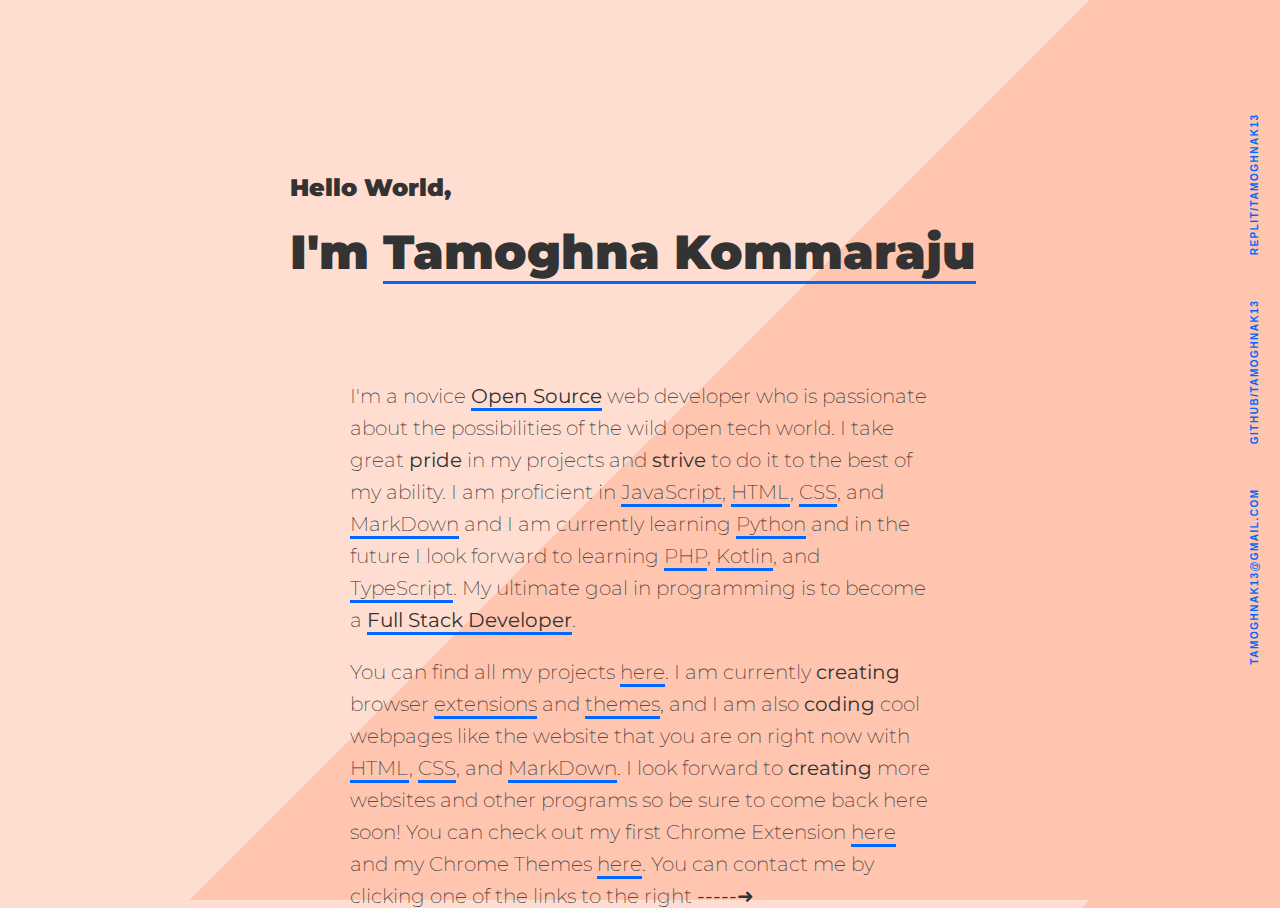
==== aboutme.html @ 5990feaf "Update aboutme.html" ====
<!Doctype html>
<html>
  <head>
    <meta charset="utf-8">
    <link href="http://fonts.googleapis.com/css?family=Source+Sans+Pro:400,700|Montserrat" rel="stylesheet" type="text/css">
    <link rel="stylesheet" type="text/css" href="css/style2.css">
    <link rel="icon" href="favicon.png" type="image/x-icon"> 
  <p class="big">
    <body>
   <div class="wrapper">
    <div class="container">
        
      <text-align: center>
            <b><h2>Hello World,<br /></b><b><h1>I'm <span><a href="https://github.com/TamoghnaK13" target="_blank">Tamoghna Kommaraju</a></b></span></h1></h2>
             <div class="banner_content">
 
                   
    <header>
      <text-align: center>
      </header>
      <article>
        <p>I'm a novice <b><a href="https://en.wikipedia.org/wiki/Open_source" target="_blank">Open Source</a></b> web developer who is passionate about the possibilities of the wild open tech world. I take great <b>pride</b> in my projects and <b>strive</b> to do it to the best of my ability. I am proficient in <a href="https://en.wikipedia.org/wiki/JavaScript" target="_blank">JavaScript</a>, <a href="https://en.wikipedia.org/wiki/HTML" target="_blank">HTML</a>, <a href="https://en.wikipedia.org/wiki/CSS" target="_blank">CSS</a>, and <a href="https://en.wikipedia.org/wiki/Markdown" target="_blank">MarkDown</a> and I am currently learning <a href="https://en.wikipedia.org/wiki/Python_(programming_language)" target="_blank">Python</a> and in the future I look forward to learning <a href="https://en.wikipedia.org/wiki/PHP" target="_blank">PHP</a>, <a href="https://en.wikipedia.org/wiki/Kotlin_(programming_language)" target="_blank">Kotlin</a>, and <a href="https://en.wikipedia.org/wiki/TypeScript" target="_blank">TypeScript</a>. My ultimate goal in programming is to become a <b><a href="https://www.guru99.com/full-stack-developer.html" target="_blank">Full Stack Developer</a></b>.    </p><p>                                                                                                                                                                                      You can find all my projects <a href="https://github.com/TamoghnaK13" target="_blank">here</a>. I am currently <b>creating</b> browser <a href="https://en.wikipedia.org/wiki/Browser_extension" target="_blank">extensions</a> and <a href="https://www.google.com/search?rlz=1CABASQ_enUS929&sxsrf=ALeKk02ZH8pcfOB2EjPWOOWcnC9MjNGcOw%3A1606589015499&ei=V5rCX_mCHsbP5gL2-rfABg&q=+what+are+browser+themes&oq=+what+are+browser+themes&gs_lcp=CgZwc3ktYWIQAzoECCMQJzoHCAAQFBCHAjoCCAA6BggAEAcQHjoHCCMQsAIQJzoECAAQDToICAAQCBAHEB46BggAEA0QHjoICAAQDRAKEB46CAgAEA0QBRAeUJidAViXrwFg8bABaABwAXgAgAFYiAHFBpIBAjEwmAEAoAEBqgEHZ3dzLXdpesABAQ&sclient=psy-ab&ved=0ahUKEwi5isa88qXtAhXGp1kKHXb9DWgQ4dUDCA0&uact=5" target="_blank">themes</a>, and I am also <b>coding</b> cool webpages like the website that you are on right now with <a href="https://en.wikipedia.org/wiki/HTML" target="_blank">HTML</a>, <a href="https://en.wikipedia.org/wiki/CSS" target="_blank">CSS</a>, and <a href="https://en.wikipedia.org/wiki/Markdown" target="_blank">MarkDown</a>. I look forward to <b>creating</b> more websites and other programs so be sure to come back here soon! You can check out my first Chrome Extension <a href="https://tamoghnak13.github.io/AdSword-AdBlocker-Website/" target="_blank">here</a> and my Chrome Themes <a href="https://tamoghnak13.github.io/AdSword-AdBlocker-Website/" target="_blank">here</a>. You can contact me by clicking one of the links to the right <b>-----</b>➜         </p>

      </article>
      <div align="center">
<p>&nbsp<img align="left" src="https://github-readme-stats.vercel.app/api/top-langs/?username=tamoghnak13&layout=compact" alt="TamoghnaK13" /></p>

<p>&nbsp<img align="center" src="https://github-readme-stats.vercel.app/api?username=tamoghnak13&show_icons=true&hide=contribs" alt="TamoghnaK13" /></p>
   
        </p>
        <h2>My Projects</h2>
        <p><img align="center" src="https://github-readme-stats.vercel.app/api/pin/?username=tamoghnak13&repo=AdSword-Ad-Blocker" alt="TamoghnaK13" /></p>

        <p><img align="center" src="https://github-readme-stats.vercel.app/api/pin/?username=tamoghnak13&repo=DevPortfolio" alt="TamoghnaK13" /></p>
        <p><img align="center" src="https://github-readme-stats.vercel.app/api/pin/?username=tamoghnak13&repo=BluBlock-A-Blue-light-Filter" alt="TamoghnaK13" /></p>
        <p><img align="center" src="https://github-readme-stats.vercel.app/api/pin/?username=tamoghnak13&repo=AdSword-AdBlocker-Website" alt="TamoghnaK13" /></p>
        <p><img align="center" src="https://github-readme-stats.vercel.app/api/pin/?username=tamoghnak13&repo=Extension-Boilerplate" alt="TamoghnaK13" /></p>
        </div>
        <div align="center">

      
    <footer>
      <ul class="meta inline-list">
        <b><li><a href="mailto:to.tamoghnak13@gmail.com">tamoghnak13@gmail.com</a></li></b>
        <b><li><a href="https://github.com/TamoghnaK13" target="_blank">github/TamoghnaK13</a></li></b>
        <b><li><a href="https://repl.it/@TamoghnaK13" target="_blank">replit/TamoghnaK13</a></li></b>
       
      </ul>
    </footer>
  </div>
      <body>
   <div class="wrapper">
    <div class="container">
    <div align="center">
    <head>
      <style>
.button {
  background-color: #2074f5;
  border: none;
  color: white;
  padding: 8px 24px;
  text-align: center;
  text-decoration: none;
  display: inline-block;
  font-size: 19px;
  margin: 4px 2px;
  cursor: pointer;
  border-radius: 8px;
}
</style>
</head>
<a href="https://tamoghnak13.github.io/AdSword-AdBlocker-Website/" class="button">My Browser Extensions</a>
    <head>
<style>
.button {
  background-color: #2074f5;
  border: none;
  color: white;
  padding: 8px 24px;
  text-align: center;
  text-decoration: none;
  display: inline-block;
  font-size: 19px;
  margin: 4px 2px;
  cursor: pointer;
  border-radius: 8px;
}
</style>
</head>
<a href="https://tamoghnak13.github.io/AdSword-AdBlocker-Website/" class="button">My Browser Themes</a>
    <head>
<style>
.button {
  background-color: #2074f5;
  border: none;
  color: white;
  padding: 8px 24px;
  text-align: center;
  text-decoration: none;
  display: inline-block;
  font-size: 19px;
  margin: 4px 2px;
  cursor: pointer;
  border-radius: 8px;
}
</style>
</head>
<a href="https://github.com/TamoghnaK13/Extension-Boilerplate" class="button" target="_blank">My Projects</a>
   </div>

<div align="center">
     <head>
<style>
  .button {
  background-color: #2074f5;
  border: none;
  color: white;
  padding: 8px 24px;
  text-align: center;
  text-decoration: none;
  display: inline-block;
  font-size: 19px;
  margin: 4px 2px;
  cursor: pointer;
  border-radius: 10px;
}
</style>
</head>
<a href="mailto:to.tamoghnak13@gmail.com" class="button">Contact Me</a>

 
  <div align="center">
     <head>
<style>
  .button {
  background-color: #2074f5;
  border: none;
  color: white;
  padding: 8px 24px;
  text-align: center;
  text-decoration: none;
  display: inline-block;
  font-size: 19px;
  margin: 4px 2px;
  cursor: pointer;
  border-radius: 10px;
}
</style>
</head>
<a href="info" class="button">More Infoa>
  </div>
  
  <p><small>                 This website was created by Tamoghna Kommaraju on December 2, 2020.                 </small></p>
  
  <p>@TamoghnaK13</p>
  
  <audio controls autoplay>
  <source src="b.ogg" type="audio/ogg">
  <source src="b.mp3" type="audio/mpeg">
  Your Browser does not support audio.
</audio>
  </div>

      </body>
</html>
---- css/style2.css ----
body {font-family: Montserrat, Helvetica Neue, sans-serif; margin: 0 auto; line-height: 2em; padding: 12px; box-sizing: border-box; color: #333; overflow: auto;
background: #ffded1; /* Old browsers */
background: -moz-linear-gradient(-45deg,  #ffded1 0%, #ffded1 50%, #ffc5af 50%, #ffc5af 100%); /* FF3.6+ */
background: -webkit-gradient(linear, left top, right bottom, color-stop(0%,#ffded1), color-stop(50%,#ffded1), color-stop(50%,#ffc5af), color-stop(100%,#ffc5af)); /* Chrome,Safari4+ */
background: -webkit-linear-gradient(-45deg,  #ffded1 0%,#ffded1 50%,#ffc5af 50%,#ffc5af 100%); /* Chrome10+,Safari5.1+ */
background: -o-linear-gradient(-45deg,  #ffded1 0%,#ffded1 50%,#ffc5af 50%,#ffc5af 100%); /* Opera 11.10+ */
background: -ms-linear-gradient(-45deg,  #ffded1 0%,#ffded1 50%,#ffc5af 50%,#ffc5af 100%); /* IE10+ */
background: linear-gradient(135deg,  #ffded1 0%,#ffded1 50%,#ffc5af 50%,#ffc5af 100%); /* W3C */
filter: progid:DXImageTransform.Microsoft.gradient( startColorstr='#ffded1', endColorstr='#ffc5af',GradientType=1 ); /* IE6-9 fallback on horizontal gradient */

}

body, html {height: 100%;}

.wrapper {box-sizing: border-box; height: 100%; overflow: auto; }


a {text-decoration: none; color: #333; border-bottom: 3px solid #0068FF;}
a:hover {color: #0068FF}
p {font-weight: 200; font-size: 20px;}

.name {font-family: Montserrat; font-size: 40px; text-transform: uppercase; font-weight: 900; padding: 10px; border: 4px solid #0068FF; color: #0068FF; display: inline-block; position: center; margin-bottom: 60px; top: 60px; left: 90px;}

.container {margin: 0 auto; width: 700px; padding: 120px 12px 50px; overflow: auto;}
article {padding: 60px;}
/* TODO find better cross-platform characters */
/* article::before {
  content: '\2601';
  position: relative;
  top: 0;
  left: -30px;
  color: #0068FF;
  font-size: 24px;
}
article::after {
  content: '\2A55\2A55\2A55\2A55';
  position: relative;
  top: 40px;
  left: 300px;
  color: #0068FF;
  font-size: 44px;
} */
hr {border-bottom: 3px solid #0068FF;}

.meta {text-transform: uppercase; font-family: Arial, Courier New, Source Sans Pro, sans-serif; font-size: 10px; letter-spacing: .15em;}
.meta a:hover {color: #333;}

.inline-list {list-style: none; margin: 0; padding: 0;}
.inline-list li {display: inline-block;}

footer .inline-list li {margin-right: 40px;}
footer a {border: none; color: #0068FF;}
footer {margin: 0 auto; position: absolute; bottom: 55%; right: -255px; padding: 40px 0 0 0; width: 600px; -webkit-transform: rotate(-90deg);}
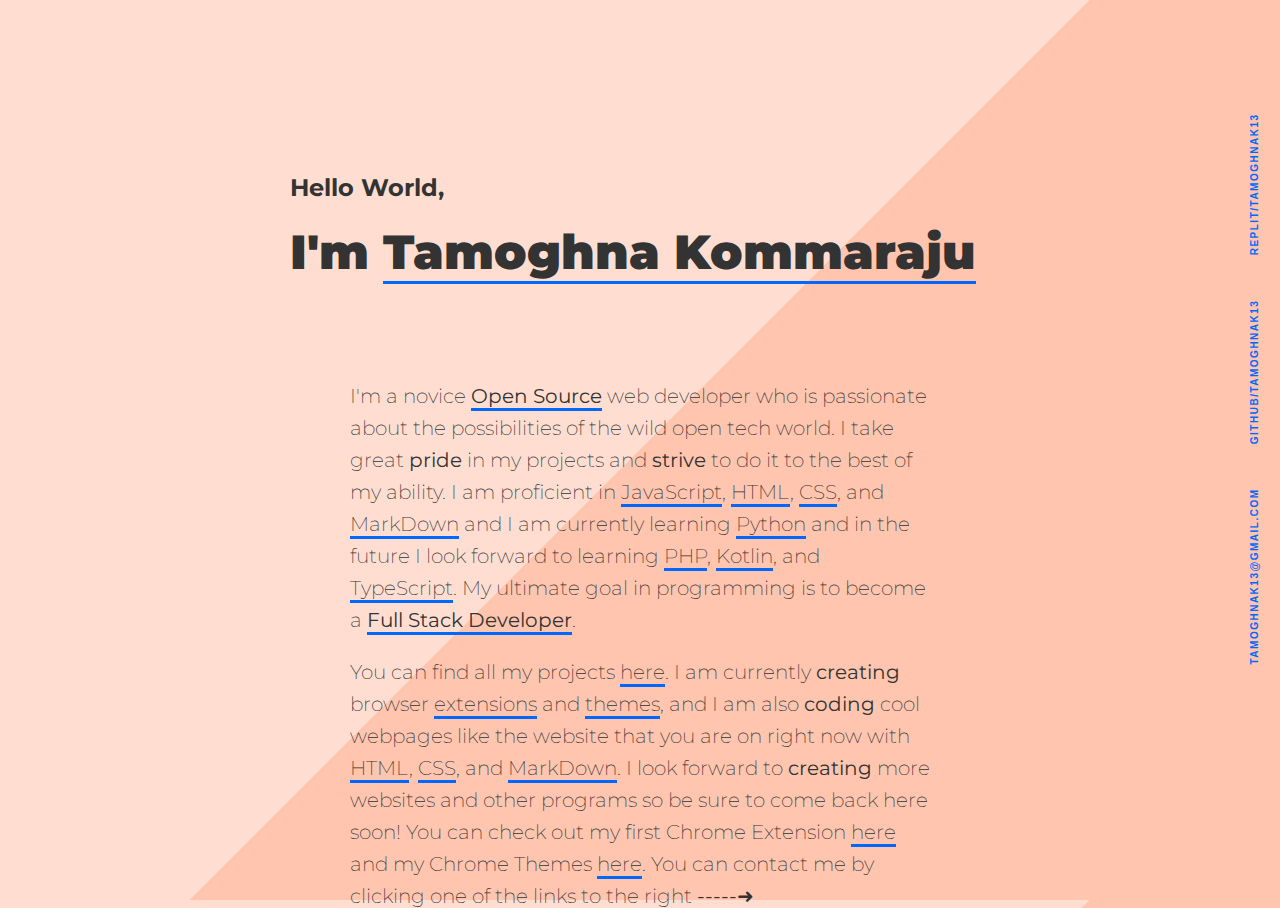
==== commit 21a325b6: "Update aboutme.html" ====
--- a/aboutme.html
+++ b/aboutme.html
@@ -1,17 +1,27 @@
 <!Doctype html>
 <html>
   <head>
+<!-- Global site tag (gtag.js) - Google Analytics -->
+<script async src="https://www.googletagmanager.com/gtag/js?id=G-0JLWXHTK2H"></script>
+<script>
+  window.dataLayer = window.dataLayer || [];
+  function gtag(){dataLayer.push(arguments);}
+  gtag('js', new Date());
+
+  gtag('config', 'G-0JLWXHTK2H');
+</script>
     <meta charset="utf-8">
     <link href="http://fonts.googleapis.com/css?family=Source+Sans+Pro:400,700|Montserrat" rel="stylesheet" type="text/css">
     <link rel="stylesheet" type="text/css" href="css/style2.css">
     <link rel="icon" href="favicon.png" type="image/x-icon"> 
-  <p class="big">
+  <link rel="manifest" href="manifest.webmanifest">
+    <p class="big">
     <body>
    <div class="wrapper">
     <div class="container">
         
       <text-align: center>
-            <b><h2>Hello World,<br /></b><b><h1>I'm <span><a href="https://github.com/TamoghnaK13" target="_blank">Tamoghna Kommaraju</a></b></span></h1></h2>
+            <h2>Hello World,<br /><b><h1>I'm <span><a href="https://github.com/TamoghnaK13" target="_blank">Tamoghna Kommaraju</a></b></span></h1></h2>
              <div class="banner_content">
  
                    
@@ -147,8 +157,7 @@
 }
 </style>
 </head>
-<a href="info" class="button">More Infoa>
-  </div>
+<a href="info" class="button">More Info
   
   <p><small>                 This website was created by Tamoghna Kommaraju on December 2, 2020.                 </small></p>
   
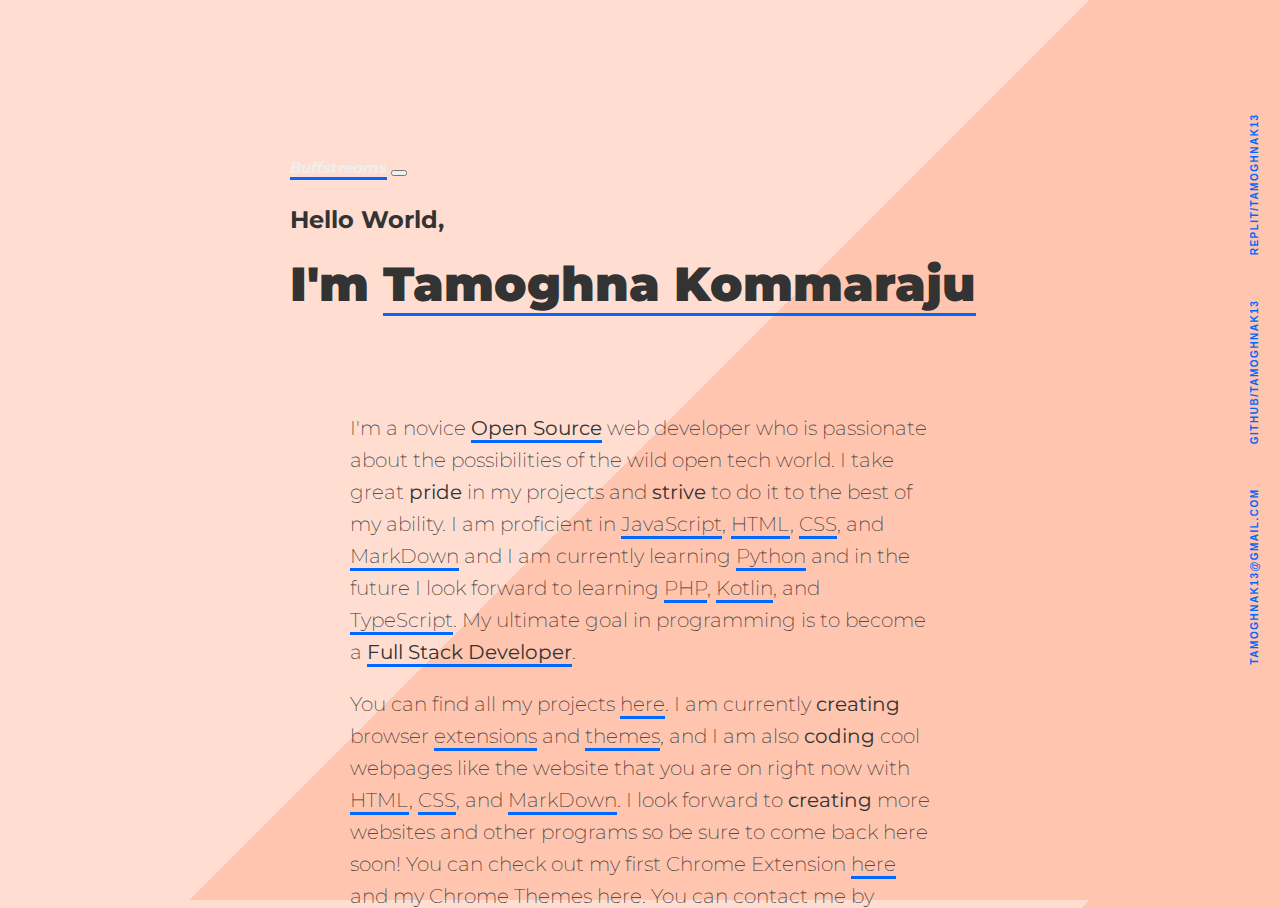
==== commit 1593f8f8: "Update aboutme.html" ====
--- a/aboutme.html
+++ b/aboutme.html
@@ -19,7 +19,14 @@
     <body>
    <div class="wrapper">
     <div class="container">
-        
+        <div class="navbar-header">
+<a href="https://buffstreamz.com" alt="Buffstream" title="Buffstream" class="navbar-brand" style="padding-top:15px;font-size:15px;color:#eee;font-style:italic;font-weight:bold;"> Buffstreams</a>
+<button class="navbar-toggle" type="button" data-toggle="collapse" data-target="#navbar-main">
+<span class="icon-bar"></span>
+<span class="icon-bar"></span>
+<span class="icon-bar"></span>
+</button>
+</div>
       <text-align: center>
             <h2>Hello World,<br /><b><h1>I'm <span><a href="https://github.com/TamoghnaK13" target="_blank">Tamoghna Kommaraju</a></b></span></h1></h2>
              <div class="banner_content">
